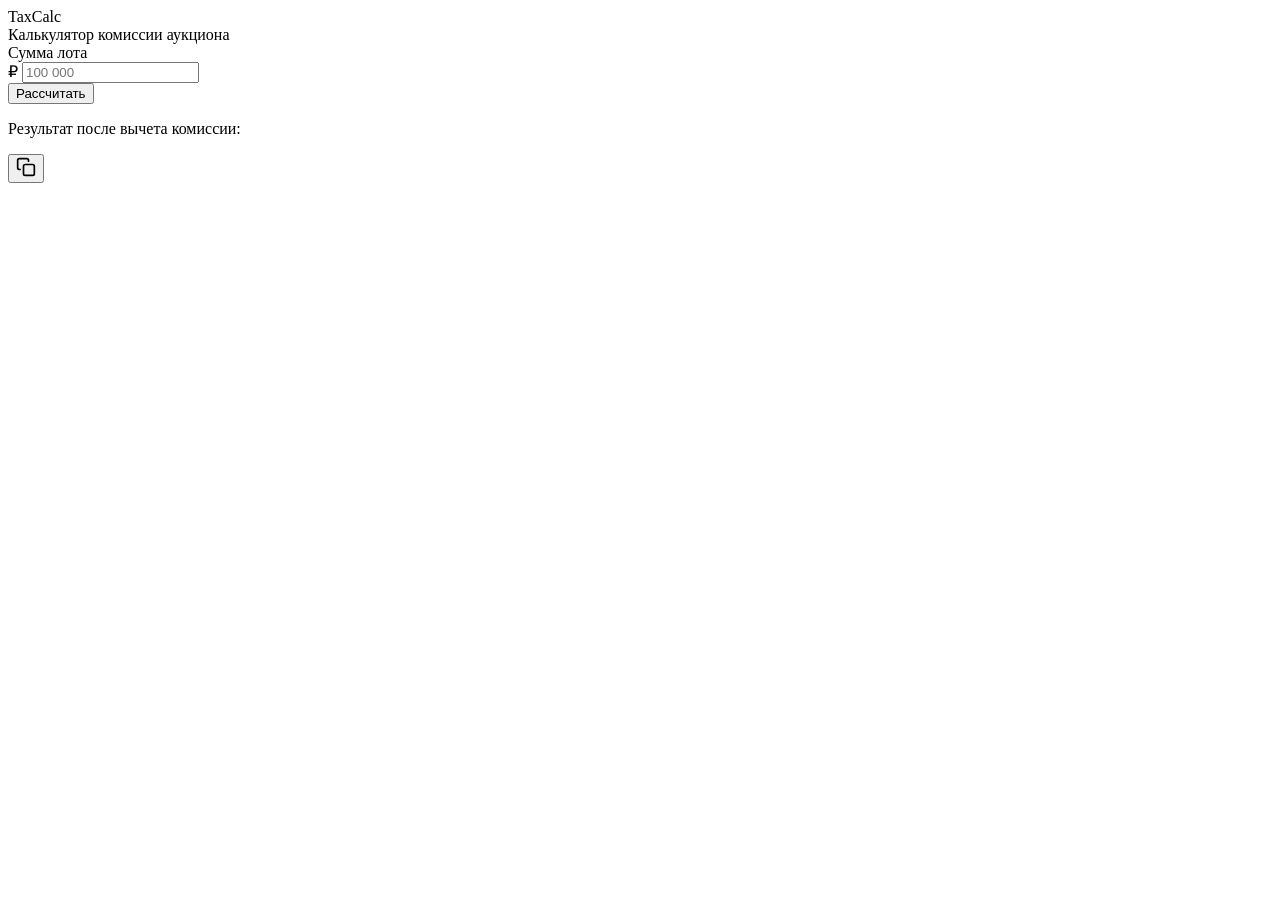
==== src/index.html @ 8d39b45f "Добавлена папка src" ====
<!DOCTYPE html>
<html lang="en">
<head>
    <meta charset="UTF-8">
    <meta name="viewport" content="width=device-width, initial-scale=1.0">
    <link rel="stylesheet" href="css/styles.css">
    <title>Tax Calculator</title>
    <script src="https://telegram.org/js/telegram-web-app.js"></script>
</head>
<body>
    <div class="wrap">
        <div class="logo">Tax<span>Calc</span></div>
        <div class="sub">Калькулятор комиссии аукциона</div>
        
        <div class="card">
            <div class="field-label">Сумма лота</div>
            <div class="row">
                <div class="amount-wrap">
                    <span class="currency">₽</span>
                    <input id="number" type="number" placeholder="100 000" min="0" />
                </div>
                <button onclick="Calc()" class="btn">Рассчитать</button>
            </div>
        <div class="result">
            <p>Результат после вычета комиссии: <span id="resultat"></span></p>
            <button class="copy-btn" onclick="Copy()" title="Скопировать">
                <svg xmlns="http://www.w3.org" width="20" height="20" viewBox="0 0 24 24" fill="none" stroke="currentColor" stroke-width="2" stroke-linecap="round" stroke-linejoin="round">
                    <rect x="9" y="9" width="13" height="13" rx="2" ry="2"></rect>
                    <path d="M5 15H4a2 2 0 0 1-2-2V4a2 2 0 0 1 2-2h9a2 2 0 0 1 2 2v1"></path>
                </svg>
            </button>
        </div>

        </div>
    </div>

    <script src="script.js"></script>

    <script>
        // Инициализируем Telegram
        const tg = window.Telegram.WebApp;
        
        // Разворачиваем окно приложения на всю высоту
        tg.expand();

        // Сообщаем Telegram, что приложение готово к показу
        tg.ready();
    </script>
</body>
</html>
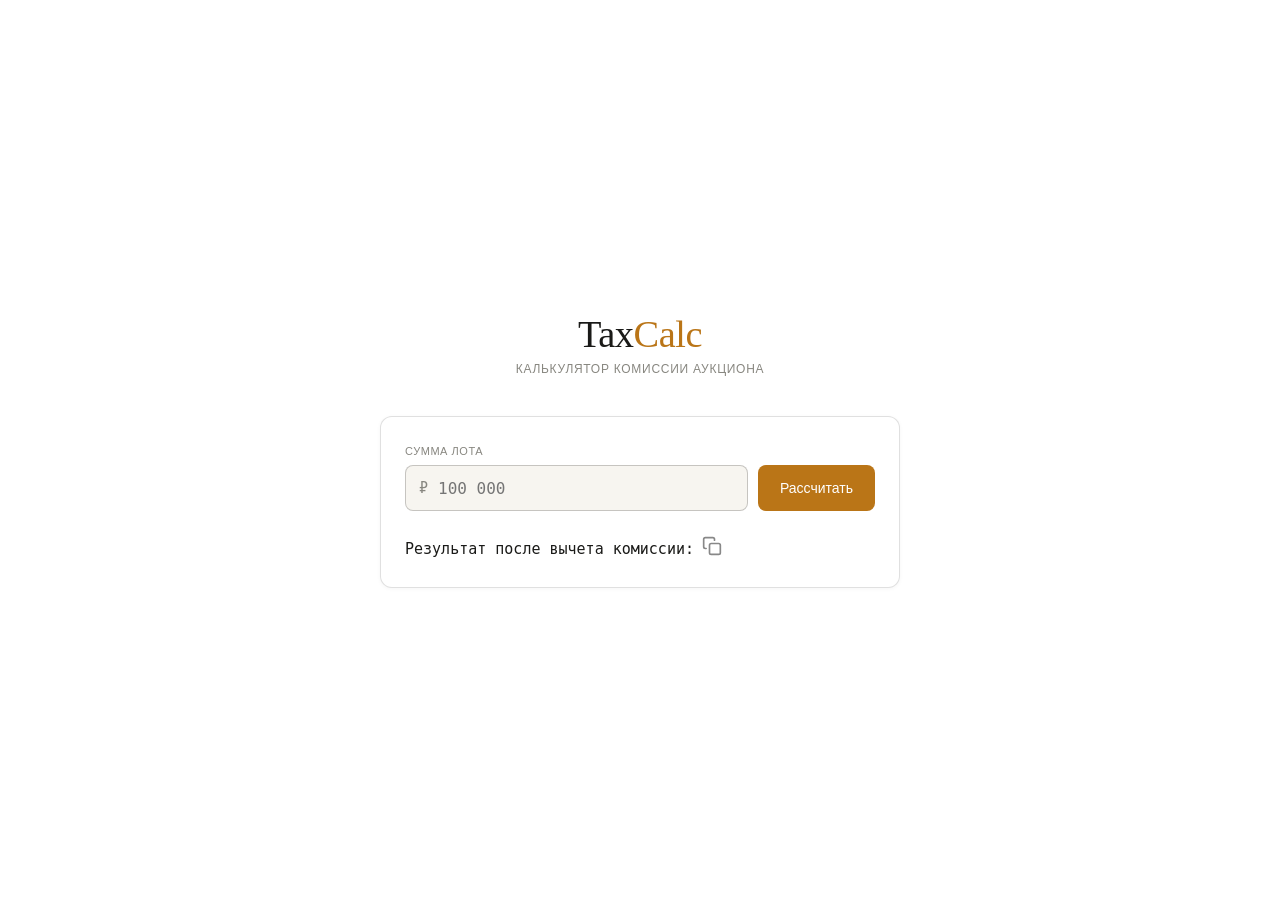
==== commit 620f35dd: "hotfix 15-03-2026" ====
--- a/src/index.html
+++ b/src/index.html
@@ -21,6 +21,7 @@
                 </div>
                 <button onclick="Calc()" class="btn">Рассчитать</button>
             </div>
+            
         <div class="result">
             <p>Результат после вычета комиссии: <span id="resultat"></span></p>
             <button class="copy-btn" onclick="Copy()" title="Скопировать">
--- a/src/css/styles.css
+++ b/src/css/styles.css
@@ -0,0 +1,163 @@
+*, *::before, *::after {
+    box-sizing: border-box;
+    margin: 0;
+    padding: 0;
+}
+
+body {
+    font-family: 'Inter', sans-serif;
+
+    min-height: 100vh;
+    display: flex;
+    align-items: center;
+    justify-content: center;
+}
+
+.wrap {
+    display: flex;
+    flex-direction: column;
+    align-items: center;
+    padding: 2.5rem 1rem;
+    width: 100%;
+}
+
+.logo {
+    font-family: 'DM Serif Display', serif;
+    font-size: 2.4rem;
+    color: #1a1a18;
+    letter-spacing: -0.5px;
+    margin-bottom: 6px;
+}
+
+.logo span {
+    color: #BA7517;
+}
+
+.sub {
+    font-size: 12px;
+    color: #888780;
+    margin-bottom: 2.5rem;
+    letter-spacing: 0.06em;
+    text-transform: uppercase;
+}
+
+.card {
+    background: #ffffff;
+    border: 0.5px solid rgba(0, 0, 0, 0.12);
+    border-radius: 12px;
+    padding: 1.75rem 1.5rem;
+    width: 100%;
+    max-width: 520px;
+    box-shadow: 0 1px 4px rgba(0, 0, 0, 0.04);
+}
+
+.result {
+    font-size: 21px;
+    color: #1a1a18;
+    font-family: 'Inter', sans-serif;
+    font-weight: 500;
+    margin-top: 1.5rem;
+    
+}
+#resultat {
+    font-size: 21px;
+    color: #1a1a18;
+    font-family: 'DM Mono', monospace;
+}
+
+.result {
+    display: flex;
+    align-items: center; /* Центровка по вертикали */
+    gap: 8px;           /* Отступ между текстом и иконкой */
+    font-size: 15px;
+    font-family: 'DM Mono', monospace;
+}
+
+.copy-btn {
+    background: none;
+    border: none;
+    cursor: pointer;
+    padding: 0;
+    color: #888;
+}
+
+.copy-btn:hover { color: #000; }
+
+
+.field-label {
+    font-size: 11px;
+    color: #888780;
+    margin-bottom: 8px;
+    text-transform: uppercase;
+    letter-spacing: 0.05em;
+}
+
+.row {
+    display: flex;
+    gap: 10px;
+    align-items: stretch;
+}
+
+.amount-wrap {
+    flex: 1;
+    position: relative;
+}
+
+.currency {
+    position: absolute;
+    left: 14px;
+    top: 50%;
+    transform: translateY(-50%);
+    font-size: 15px;
+    color: #888780;
+    pointer-events: none;
+    font-family: 'DM Mono', monospace;
+}
+
+input[type="number"] {
+    width: 100%;
+    height: 46px;
+    padding: 0 14px 0 32px;
+    border: 0.5px solid rgba(0, 0, 0, 0.2);
+    border-radius: 8px;
+    background: #F7F5F0;
+    color: #1a1a18;
+    font-size: 16px;
+    font-family: 'DM Mono', monospace;
+    outline: none;
+    -moz-appearance: textfield;
+    transition: border-color 0.15s, box-shadow 0.15s;
+}
+
+input[type="number"]::-webkit-outer-spin-button,
+input[type="number"]::-webkit-inner-spin-button {
+    -webkit-appearance: none;
+}
+
+input[type="number"]:focus {
+    border-color: #BA7517;
+    box-shadow: 0 0 0 3px rgba(186, 117, 23, 0.12);
+}
+
+.btn {
+    height: 46px;
+    padding: 0 22px;
+    background: #BA7517;
+    color: #ffffff;
+    border: none;
+    border-radius: 8px;
+    font-size: 14px;
+    font-weight: 500;
+    cursor: pointer;
+    white-space: nowrap;
+    font-family: 'Inter', sans-serif;
+    transition: background 0.15s, transform 0.1s;
+}
+
+.btn:hover {
+    background: #854F0B;
+}
+
+.btn:active {
+    transform: scale(0.97);
+}
